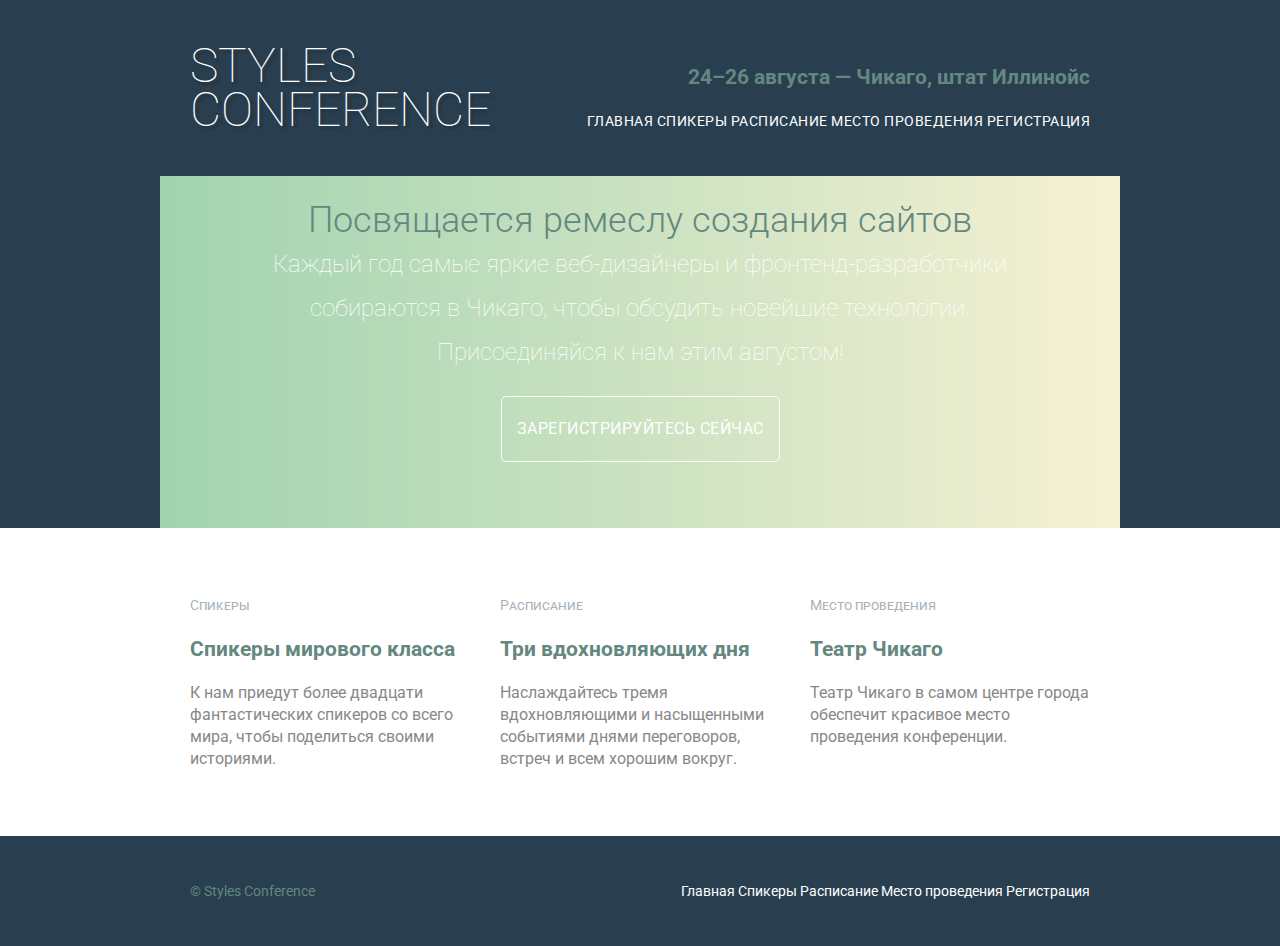
==== index.html @ 767c5afa "Добавил основной проект" ====
<!DOCTYPE html>
<html lang="ru">
<head>
    <meta charset="utf-8">
    <title>Styles Conference</title>
    <link rel="stylesheet" href="assets/stylesheets/main.css">
    <link href="https://fonts.googleapis.com/css?family=Roboto:100,300,400&amp;subset=cyrillic" rel="stylesheet">
</head>

<body>

    <header class="container group primary-header">
        <h1 class="logo">
            <a href="index.html">Styles <br> Conference</a>
        </h1>

        <h3 class="tagline">24&ndash;26 августа &mdash; Чикаго, штат Иллинойс</h3>

        <nav class="primary-nav">
            <a href="index.html">Главная</a>
            <a href="speakers.html">Спикеры</a>
            <a href="schedule.html">Расписание</a>
            <a href="venue.html">Место проведения</a>
            <a href="register.html">Регистрация</a>
        </nav>
    </header>

    <section class="hero container row-alt">
        <h2>Посвящается ремеслу создания сайтов</h2>
        <p>Каждый год самые яркие веб-дизайнеры и фронтенд-разработчики собираются в Чикаго, чтобы обсудить новейшие технологии. Присоединяйся к нам этим августом!
        </p>
        <a class="btn btn-alt" href="register.html">Зарегистрируйтесь сейчас</a>
    </section>
    <section class="row">
        <div class="grid"><!--

            Спикеры

               --><section class="teaser col-1-3">
                <a href="speakers.html">
                    <h5>Спикеры</h5>
                    <h3>Спикеры мирового класса</h3>
                </a>
                <p>К нам приедут более двадцати фантастических спикеров со всего мира, чтобы поделиться своими историями.</p>
            </section><!--

          Расписание

          --><section class="teaser col-1-3">
                <a href="schedule.html">
                    <h5>Расписание</h5>
                    <h3>Три вдохновляющих дня</h3>
                </a>
                <p>Наслаждайтесь тремя вдохновляющими и насыщенными событиями днями переговоров, встреч и всем хорошим вокруг.</p>
            </section><!--

          Место проведения

          --><section class="teaser col-1-3">
                <a href="venue.html">
                    <h5>Место проведения</h5>
                    <h3>Театр Чикаго</h3>
                </a>
                <p>Театр Чикаго в самом центре города обеспечит красивое место проведения конференции.</p>
            </section>

        </div>
    </section>
    <footer class="primary-footer container group">
        <small>&copy; Styles Conference</small>
        <nav>
            <a href="index.html">Главная</a>
            <a href="speakers.html">Спикеры</a>
            <a href="schedule.html">Расписание</a>
            <a href="venue.html">Место проведения</a>
            <a href="register.html">Регистрация</a>
        </nav>
    </footer>
</body>
</html>
---- assets/stylesheets/main.css ----
html,
body,
div,
span,
applet,
object,
iframe,
h1,
h2,
h3,
h4,
h5,
h6,
p,
blockquote,
pre,
a,
abbr,
acronym,
address,
big,
cite,
code,
del,
dfn,
em,
img,
ins,
kbd,
q,
s,
samp,
small,
strike,
strong,
sub,
sup,
tt,
var,
b,
u,
i,
center,
dl,
dt,
dd,
ol,
ul,
li,
fieldset,
form,
label,
legend,
table,
caption,
tbody,
tfoot,
thead,
tr,
th,
td,
article,
aside,
canvas,
details,
embed,
figure,
figcaption,
footer,
header,
hgroup,
menu,
nav,
output,
ruby,
section,
summary,
time,
mark,
audio,
video {
    margin: 0;
    padding: 0;
    border: 0;
    font-size: 100%;
    vertical-align: baseline;
    text-decoration: none;
}

/* HTML5 display-role reset for older browsers */
article,
aside,
details,
figcaption,
figure,
footer,
header,
hgroup,
menu,
nav,
section {
    display: block;
}

body {
    line-height: 1;
}

ol,
ul {
    list-style: none;
}

blockquote,
q {
    quotes: none;
}

blockquote:before,
blockquote:after,
q:before,
q:after {
    content: '';
    content: none;
}

table {
    border-collapse: collapse;
    border-spacing: 0;
}

/*
  ========================================
  Сетка
  ========================================
*/

*,
*:before,
*:after {
    -webkit-box-sizing: border-box;
    -moz-box-sizing: border-box;
    box-sizing: border-box;
}

.container,
.grid {
    margin: 0 auto;
    width: 960px;
}

.container {
    padding-left: 30px;
    padding-right: 30px;
}

.grid,
.col-1-3,
.col-2-3 {
    padding-left: 15px;
    padding-right: 15px;
}

.col-1-3,
.col-2-3 {
    display: inline-block;
    vertical-align: top;
}

.col-1-3 {
    width: 33.33%;
}

.col-2-3 {
    width: 66.66%;
}

/*
  ========================================
  Clearfix
  ========================================
*/

.group:before,
.group:after {
    content: "";
    display: table;
}

.group:after {
    clear: both;
}

.group {
    clear: both;
    *zoom: 1;
}

/*
  ========================================
  Полосы 
  ========================================
*/

.row {
    background: #fff;
    min-width: 960px;
    padding: 66px 0 44px 0;
}

/*
  ========================================
  Типографика
  ========================================
*/

h1,
h3,
h4,
h5,
p {
    margin-bottom: 22px;
}

html {
    
}

/*
  ========================================
  Пользовательские стили
  ========================================
*/

body {
    color: #888;
    background: #293f50;
    font-weight: 400;
    font-size: 16px;
    line-height: 22px;
    font-family: "Roboto","Open Sans","Helvetica Neue",Helvetica,Arial,sans-serif;
}

h1,
h2,
h3,
h4 {
    color: #648880;
}

h1 {
    font-weight: 300;
    font-size: 33px;
    line-height: 44px;
}
h2 {
    font-weight: 300;
    font-size: 24px;
    line-height: 44px;
}
h3 {
    font-size: 21px;
}
h4 {
    font-size: 18px;
}
h5 {
    color: #a9b2b9;
    font-size: 14px;
    font-weight: 400;
    font-variant: small-caps;
}
strong {
    font-weight: 400;
}
cite,
em {
    font-style: italic;
}
a {
    color: #648880;
}
a:hover {
    color: #a9b2b9;
}

.primary-footer a,
.primary-header a {
    color: white;
}

.primary-footer a:hover,
.primary-header a:hover {
    color: #648880;
}

.row,
.row-alt {
    min-width: 960px;
}

.row {
    background: #fff;
    padding: 66px 0 44px 0;
/*    width: 960px;*/
}

.row-alt {
    background: #cbe2c1;
    background: -webkit-linear-gradient(to right, #a1d3b0, #f6f1d3);
    background: -moz-linear-gradient(to right, #a1d3b0, #f6f1d3);
    background: linear-gradient(to right, #a1d3b0, #f6f1d3);
}

/*
  ========================================
  Кнопки
  ========================================
*/

.btn {
    border-radius: 5px;
    color: #fff;
    cursor: pointer;
    display: inline-block;
    font-weight: 400;
    letter-spacing: .5px;
    margin: 0;
    text-transform: uppercase;
}

.btn-alt {
    border: 1px solid #fff;
    padding: 10px 15px;
}
.btn-alt:hover {
    color: #648880;
    background: #fff;
    transition: .5s;
/*    transform: scale(1.1);*/
/*    font-weight: 600;*/
}

/*
  ========================================
  Основной заголовок
  ========================================
*/

.logo {
    margin-top: 4px;
/*    border-top: 2px double #648880;*/
    float: left;
    font-size: 48px;
    line-height: 44px;
    padding: 40px 0 22px 0;
    text-shadow: 3px 3px 3px rgba(0,0,0, .3);
    text-transform: uppercase;
    font-weight: 100;
}

/*
  ========================================
  Основной подвал
  ========================================
*/

.primary-footer {
    color: #648880;
    font-size: 14px;
    padding-bottom: 44px;
    padding-top: 44px;
}

.primary-footer small {
    float: left;
    font-weight: 400;
}

.primary-footer small {
    float: left;
}

.primary-footer nav {
    float: right;
}
/*
  ========================================
  Главная страница
  ========================================
*/

.hero {
    color: #fff;
    padding: 22px 80px 66px 80px;
    line-height: 44px;
    text-align: center;
    
}

.hero h2 {
    font-weight: 300;
    font-size: 36px;
}
.hero p {
    font-size: 24px;
    font-weight: 100;
}

.code {
    color: red;
    font-size: 20px;
    text-align: center;
    display: inline-block;
    width:200px;
    height:80px;
    background: blue;
    position: absolute;
    top: 3px
}

.div {
    margin: 10px auto;
    width: 960px;
    height: 500px;
    background: green;
    position: relative;
}

.code2 {
    color: red;
    font-size: 20px;
    text-align: center;
    display: inline-block;
    width:200px;
    height:80px;
    background: yellow;
    position: relative;
    left: 300px
}

.tagline {
    text-align: right;
    margin: 66px 0 22px 0px; 
}

.primary-nav {
    font-size: 14px;
    font-weight: 400;
    letter-spacing: .5px;
    text-transform: uppercase;
    text-align: right
}

.teaser a:hover h3 {
    color: #a9b2b9;
}

.right-nav {
    text-align: right;
}

.maxwidth {
    max-width: 100px;
}



.lead {
    text-align: center;
}

*/
.lead p {
    font-size: 21px;
    line-height: 33px;
}
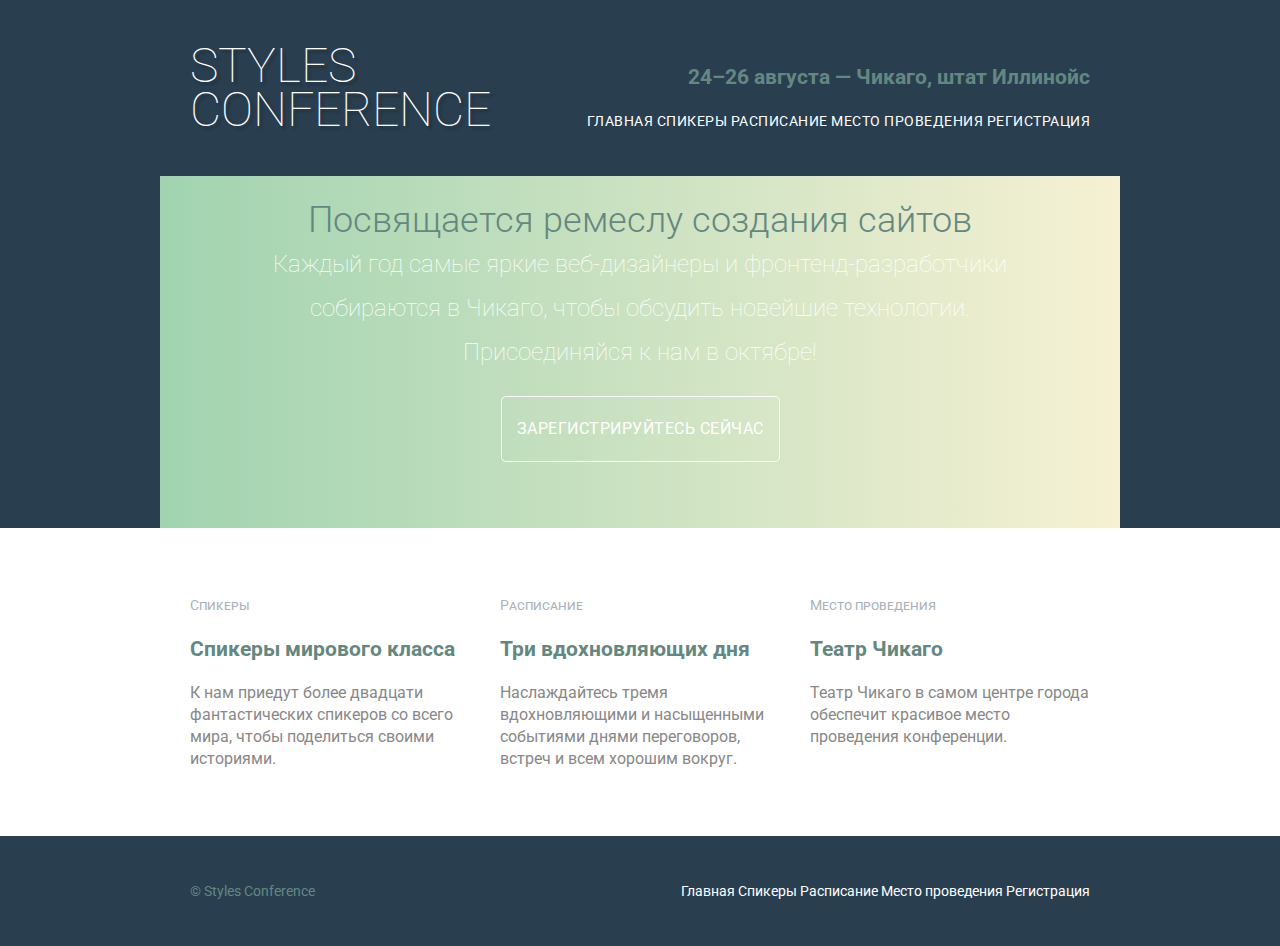
==== commit 8cccd69e: "В тексте index'а изменили месяц проведения мероприятия" ====
--- a/index.html
+++ b/index.html
@@ -27,7 +27,7 @@
 
     <section class="hero container row-alt">
         <h2>Посвящается ремеслу создания сайтов</h2>
-        <p>Каждый год самые яркие веб-дизайнеры и фронтенд-разработчики собираются в Чикаго, чтобы обсудить новейшие технологии. Присоединяйся к нам этим августом!
+        <p>Каждый год самые яркие веб-дизайнеры и фронтенд-разработчики собираются в Чикаго, чтобы обсудить новейшие технологии. Присоединяйся к нам в октябре!
         </p>
         <a class="btn btn-alt" href="register.html">Зарегистрируйтесь сейчас</a>
     </section>
